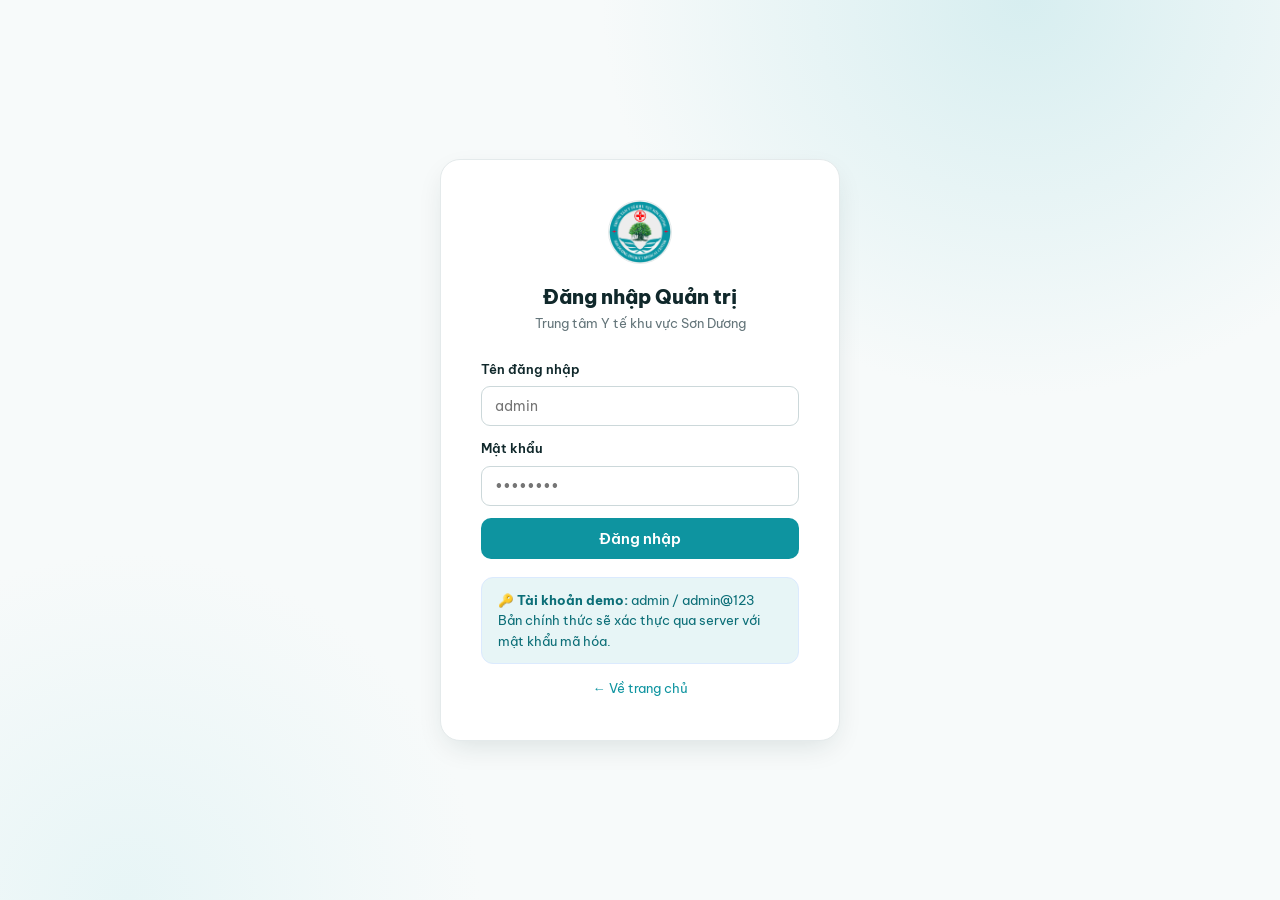
==== admin.html @ 2dfd2238 "Them chuyen muc "Dau thau" cho tin tuc + cong cu dua BS tieu bieu len web - Tin tuc: them chuyen muc" ====
<!DOCTYPE html>
<html lang="vi">
<head>
  <meta charset="UTF-8">
  <meta name="viewport" content="width=device-width, initial-scale=1.0">
  <title>Quản trị - Trung tâm Y tế khu vực Sơn Dương</title>
  <link rel="icon" href="img/logo.jpg">
  <link rel="stylesheet" href="assets/css/style.css">
  <link rel="stylesheet" href="assets/css/admin.css">
</head>
<body class="admin">

  <!-- ====== MÀN HÌNH ĐĂNG NHẬP ====== -->
  <div class="login-wrap" id="login-screen">
    <div class="login-card">
      <img src="img/logo.jpg" alt="Logo" class="logo-img" style="width:64px;height:64px;margin:0 auto 16px">

      <h2>Đăng nhập Quản trị</h2>
      <p class="sub">Trung tâm Y tế khu vực Sơn Dương</p>
      <form id="login-form">
        <div style="display:grid;gap:12px">
          <div>
            <label class="fld">Tên đăng nhập</label>
            <input id="login-user" required autocomplete="username" placeholder="admin">
          </div>
          <div>
            <label class="fld">Mật khẩu</label>
            <input type="password" id="login-pass" required autocomplete="current-password" placeholder="••••••••">
          </div>
          <button class="btn btn-blue" type="submit" style="width:100%">Đăng nhập</button>
        </div>
      </form>
      <div class="demo-hint">
        🔑 <strong>Tài khoản demo:</strong> admin / admin@123<br>
        Bản chính thức sẽ xác thực qua server với mật khẩu mã hóa.
      </div>
      <p style="text-align:center;margin-top:14px;font-size:13px"><a href="index.html">← Về trang chủ</a></p>
    </div>
  </div>

  <!-- ====== GIAO DIỆN QUẢN TRỊ ====== -->
  <div class="admin-shell" id="admin-shell">
    <aside class="sidebar">
      <div class="sidebar-brand">
        <img src="img/logo.jpg" alt="Logo" class="logo-img" style="width:40px;height:40px">
        <div>TTYT KHU VỰC<br>SƠN DƯƠNG</div>
      </div>
      <nav class="sidebar-nav" id="admin-nav">
        <button data-panel="dashboard" class="active">📊 Tổng quan</button>
        <button data-panel="appointments">📅 Lịch hẹn khám</button>
        <button data-panel="doctors">👨‍⚕️ Bác sĩ</button>
        <button data-panel="featured">⭐ BS tiêu biểu</button>
        <button data-panel="departments">🏥 Khoa phòng</button>
        <button data-panel="services">💰 Dịch vụ & giá</button>
        <button data-panel="news">📰 Tin tức</button>
        <button data-panel="hero">🖼️ Ảnh Hero</button>
        <button data-panel="files">📁 Kho tệp</button>
        <button data-panel="settings">⚙️ Cài đặt & HIS</button>
        <button data-panel="backup">💾 Sao lưu dữ liệu</button>
      </nav>
      <div class="sidebar-foot">
        <a href="index.html" target="_blank">🌐 Xem website</a><br><br>
        <a href="#" id="btn-logout">🚪 Đăng xuất</a>
      </div>
    </aside>

    <main class="admin-main">
      <div class="admin-topbar">
        <h2 id="panel-title">Tổng quan</h2>
        <div class="admin-user">👤 <span id="admin-name"></span> · <span id="today-str"></span></div>
      </div>

      <!-- Tổng quan -->
      <div class="panel active" id="panel-dashboard">
        <div class="dash-grid" id="dash-stats"></div>
        <div class="card">
          <div class="card-head"><h3>Lịch hẹn chờ xác nhận</h3></div>
          <div class="table-wrap" style="box-shadow:none" id="dash-pending"></div>
        </div>
      </div>

      <!-- Lịch hẹn -->
      <div class="panel" id="panel-appointments">
        <div class="card">
          <div class="card-head">
            <h3>Danh sách lịch hẹn khám</h3>
            <div class="filter-bar" style="margin:0">
              <select id="appt-status-filter">
                <option value="">Tất cả trạng thái</option>
                <option value="pending">Chờ xác nhận</option>
                <option value="confirmed">Đã xác nhận</option>
                <option value="done">Đã khám</option>
                <option value="cancelled">Đã hủy</option>
              </select>
              <input id="appt-search" placeholder="🔍 Tìm theo tên, SĐT, mã...">
            </div>
          </div>
          <div class="table-wrap" style="box-shadow:none" id="appt-table"></div>
        </div>
      </div>

      <!-- Bác sĩ -->
      <div class="panel" id="panel-doctors">
        <div class="card">
          <div class="card-head">
            <h3>Quản lý bác sĩ</h3>
            <button class="btn btn-primary btn-sm" onclick="openDoctorModal()">➕ Thêm bác sĩ</button>
          </div>
          <div class="table-wrap" style="box-shadow:none" id="doctor-table"></div>
        </div>
      </div>

      <!-- Bác sĩ tiêu biểu (trang chủ) -->
      <div class="panel" id="panel-featured">
        <div class="card">
          <div class="card-head">
            <h3>Bác sĩ tiêu biểu (hiện ở trang chủ)</h3>
          </div>
          <p style="font-size:13px;color:var(--muted);margin-bottom:8px">
            Chọn các bác sĩ hiển thị ở mục "Đội ngũ bác sĩ tiêu biểu" trên trang chủ.
            Mỗi slide hiện <strong>4 bác sĩ</strong>; khách bấm nút ‹ › để xem nhóm tiếp theo.
            Kéo ⬆️⬇️ để đổi thứ tự.
          </p>
          <div class="warn-note" style="margin-bottom:14px">
            ⚠️ Thay đổi ở đây chỉ lưu trong <strong>trình duyệt này</strong>. Để đưa lên web (mọi người thấy),
            bấm <strong>"📋 Sao chép để đưa lên web"</strong> rồi gửi cho người quản lý mã nguồn / dán vào <code>data.js</code>.
          </div>
          <div style="display:flex;gap:8px;flex-wrap:wrap;align-items:center;margin-bottom:14px">
            <select id="feat-add-select" style="max-width:320px"></select>
            <button class="btn btn-primary btn-sm" onclick="featAddSelected()">➕ Thêm vào danh sách</button>
            <button class="btn btn-ghost btn-sm" onclick="featCopyForPublish()">📋 Sao chép để đưa lên web</button>
            <span id="feat-count" style="font-size:13px;color:var(--muted)"></span>
          </div>
          <div class="table-wrap" style="box-shadow:none" id="featured-table"></div>
        </div>
      </div>

      <!-- Khoa phòng -->
      <div class="panel" id="panel-departments">
        <div class="card">
          <div class="card-head">
            <h3>Quản lý khoa phòng</h3>
            <button class="btn btn-primary btn-sm" onclick="openDeptModal()">➕ Thêm khoa</button>
          </div>
          <div class="table-wrap" style="box-shadow:none" id="dept-table"></div>
        </div>
      </div>

      <!-- Dịch vụ -->
      <div class="panel" id="panel-services">
        <div class="card">
          <div class="card-head">
            <h3>Quản lý dịch vụ & bảng giá</h3>
            <button class="btn btn-primary btn-sm" onclick="openServiceModal()">➕ Thêm dịch vụ</button>
          </div>
          <div class="table-wrap" style="box-shadow:none" id="svc-table"></div>
        </div>
      </div>

      <!-- Tin tức -->
      <div class="panel" id="panel-news">
        <div class="card">
          <div class="card-head">
            <h3>Quản lý tin tức</h3>
            <button class="btn btn-primary btn-sm" onclick="openNewsModal()">➕ Viết bài mới</button>
          </div>
          <div class="table-wrap" style="box-shadow:none" id="news-table"></div>
        </div>
      </div>

      <!-- Ảnh Hero (trình chiếu đầu trang chủ) -->
      <div class="panel" id="panel-hero">
        <div class="card">
          <div class="card-head">
            <h3>Ảnh trình chiếu đầu trang chủ (Hero)</h3>
            <button class="btn btn-primary btn-sm" onclick="openHeroModal()">➕ Thêm ảnh</button>
          </div>
          <p style="font-size:13px;color:var(--muted);margin-bottom:14px">
            Các ảnh dưới đây tự động chuyển sau mỗi 8 giây trên trang chủ; khách có thể bấm nút ‹ › hoặc chấm để xem thủ công.
            Khi tải ảnh lên, có thể <strong>cắt (crop)</strong> và <strong>căn vị trí</strong> cho vừa khung. Kéo ⬆️⬇️ để đổi thứ tự trình chiếu.
          </p>
          <div class="table-wrap" style="box-shadow:none" id="hero-table"></div>
        </div>
      </div>

      <!-- Kho tệp -->
      <div class="panel" id="panel-files">
        <div class="card">
          <div class="card-head">
            <h3>Kho tệp — thư mục nhận file</h3>
            <button class="btn btn-primary btn-sm" onclick="libUpload()">📤 Tải tệp lên</button>
          </div>
          <p style="font-size:13px;color:var(--muted);margin-bottom:14px">
            Nơi tiếp nhận ảnh và tệp dùng cho website (ảnh nhân viên, ảnh bài viết, tệp đính kèm...).
            Bản demo lưu tệp trong trình duyệt; bản chính thức tệp sẽ được tải lên thư mục <code>/uploads</code> trên máy chủ.
            Ảnh tự động nén về tối đa 900px. Tệp khác giới hạn 3MB.
          </p>
          <div class="table-wrap" style="box-shadow:none" id="files-table"></div>
        </div>
      </div>

      <!-- Cài đặt -->
      <div class="panel" id="panel-settings">
        <div class="card">
          <div class="card-head"><h3>Thông tin website</h3></div>
          <form id="settings-form">
            <div class="form-grid">
              <div class="full"><label class="fld">Tên đơn vị</label><input name="siteName"></div>
              <div class="full"><label class="fld">Khẩu hiệu</label><input name="slogan"></div>
              <div class="full"><label class="fld">Địa chỉ</label><input name="address"></div>
              <div><label class="fld">Điện thoại</label><input name="phone"></div>
              <div><label class="fld">Hotline đặt khám</label><input name="hotline"></div>
              <div><label class="fld">Số cấp cứu</label><input name="emergency"></div>
              <div><label class="fld">Email</label><input name="email"></div>
              <div class="full"><label class="fld">Giờ làm việc</label><input name="workingHours"></div>
              <div class="full"><label class="fld">Dòng thông báo chạy trên trang chủ</label><input name="announcement"></div>
            </div>
            <div class="form-actions"><button class="btn btn-blue" type="submit">💾 Lưu thông tin</button></div>
          </form>
        </div>

        <div class="card">
          <div class="card-head"><h3>Kết nối phần mềm HIS</h3></div>
          <form id="his-form">
            <div class="form-grid">
              <div>
                <label class="fld">Chế độ hoạt động</label>
                <select name="mode">
                  <option value="mock">Mô phỏng (demo)</option>
                  <option value="real">Kết nối HIS thật</option>
                </select>
              </div>
              <div><label class="fld">Mã cơ sở KCB</label><input name="facilityCode"></div>
              <div class="full"><label class="fld">Địa chỉ API (endpoint)</label><input name="endpoint" placeholder="https://his.benhvien.vn/api/v1"></div>
              <div class="full">
                <label class="fld">API Key</label><input name="apiKey" type="password" placeholder="Khóa xác thực do đơn vị HIS cấp">
                <div class="form-note">Thông số do nhà cung cấp HIS (VNPT-HIS, Viettel HIS, FPT.eHospital...) cấp khi ký hợp đồng tích hợp.</div>
              </div>
            </div>
            <div class="form-actions">
              <button class="btn btn-blue" type="submit">💾 Lưu cấu hình</button>
              <button class="btn btn-ghost" type="button" id="btn-test-his">🔌 Kiểm tra kết nối</button>
              <span id="his-test-result" style="font-size:13.5px"></span>
            </div>
          </form>
        </div>
      </div>

      <!-- Sao lưu -->
      <div class="panel" id="panel-backup">
        <div class="card">
          <div class="card-head"><h3>Sao lưu / Phục hồi dữ liệu</h3></div>
          <p style="font-size:14px;color:var(--muted);margin-bottom:16px">
            Bản demo lưu toàn bộ dữ liệu trong trình duyệt (localStorage). Có thể xuất ra file JSON để sao lưu,
            nhập lại từ file, hoặc khôi phục dữ liệu mẫu ban đầu.
          </p>
          <div class="form-actions" style="margin:0">
            <button class="btn btn-blue" id="btn-export">⬇️ Xuất dữ liệu (JSON)</button>
            <button class="btn btn-ghost" onclick="document.getElementById('import-file').click()">⬆️ Nhập từ file</button>
            <input type="file" id="import-file" accept=".json" style="display:none">
            <button class="btn btn-danger" id="btn-reset">♻️ Khôi phục dữ liệu mẫu</button>
          </div>
        </div>
      </div>
    </main>
  </div>

  <!-- ====== MODAL DÙNG CHUNG ====== -->
  <div class="modal-overlay" id="modal-overlay">
    <div class="modal">
      <div class="modal-head">
        <h3 id="modal-title">Chỉnh sửa</h3>
        <button class="modal-close" onclick="closeModal()">×</button>
      </div>
      <form id="modal-form">
        <div class="modal-body" id="modal-body"></div>
        <div class="modal-foot">
          <button type="button" class="btn btn-ghost" onclick="closeModal()">Hủy</button>
          <button type="submit" class="btn btn-primary">💾 Lưu</button>
        </div>
      </form>
    </div>
  </div>

  <!-- ====== TRÌNH CHỈNH SỬA ẢNH (crop/zoom kiểu mạng xã hội) ====== -->
  <div class="crop-overlay" id="crop-overlay">
    <div class="crop-modal">
      <div class="crop-head">
        <h3 id="crop-title">Chỉnh sửa ảnh</h3>
        <button class="modal-close" onclick="cropCancel()">×</button>
      </div>
      <div class="crop-viewport" id="crop-viewport">
        <img id="crop-img" src="" alt="">
        <div class="crop-mask" id="crop-mask"></div>
      </div>
      <div class="crop-controls">
        <span style="font-size:18px">➖</span>
        <input type="range" id="crop-zoom" min="100" max="300" value="100">
        <span style="font-size:18px">➕</span>
      </div>
      <p class="crop-hint">Kéo ảnh để căn vị trí · thanh trượt hoặc lăn chuột để phóng to/thu nhỏ</p>
      <div class="crop-foot">
        <button type="button" class="btn btn-ghost btn-sm" onclick="cropCancel()">Hủy</button>
        <button type="button" class="btn btn-primary btn-sm" onclick="cropApply()">✔ Áp dụng</button>
      </div>
    </div>
  </div>

  <!-- Input file ẩn dùng chung cho mọi thao tác import -->
  <input type="file" id="file-pick-input" style="display:none">

  <!-- pdf.js: dùng để chuyển tệp PDF thành ảnh từng trang (chỉ trang quản trị) -->
  <script src="assets/js/vendor/pdf.min.js"></script>
  <script>
    if (window.pdfjsLib) pdfjsLib.GlobalWorkerOptions.workerSrc = "assets/js/vendor/pdf.worker.min.js";
  </script>
  <script src="assets/js/data.js"></script>
  <script src="assets/js/his-adapter.js"></script>
  <script src="assets/js/admin.js"></script>
</body>
</html>
---- assets/css/style.css ----
/* ============================================================
   TTYT KHU VỰC SƠN DƯƠNG - GIAO DIỆN CHUNG
   Bản tối giản: một màu nhấn teal lấy từ logo, ảnh thật làm hero.
   ============================================================ */
@import url('https://fonts.googleapis.com/css2?family=Be+Vietnam+Pro:wght@400;500;600;700;800&display=swap');

:root {
  /* Giữ tên biến cũ, giá trị lấy theo tông teal của logo */
  --blue: #0e94a0;
  --blue-dark: #0b6e77;
  --blue-light: #e7f5f6;
  --ink: #10282b;
  --green: #0e94a0;
  --green-light: #e7f5f6;
  --red: #dc2626;
  --amber: #d97706;
  --text: #26393c;
  --muted: #64757a;
  --border: #e4eaeb;
  --bg: #f7fafa;
  --radius: 12px;
  --shadow: 0 1px 2px rgba(16, 40, 43, .05);
  --shadow-lg: 0 10px 30px -8px rgba(16, 40, 43, .14);
}

* { margin: 0; padding: 0; box-sizing: border-box; }

body {
  font-family: "Be Vietnam Pro", "Segoe UI", Roboto, Arial, sans-serif;
  color: var(--text);
  background: #fff;
  line-height: 1.65;
  -webkit-font-smoothing: antialiased;
}

a { color: var(--blue); text-decoration: none; }
a:hover { text-decoration: underline; }
img { max-width: 100%; }

.container { max-width: 1140px; margin: 0 auto; padding: 0 20px; }

/* ---------- Logo ---------- */
.logo-img {
  width: 52px; height: 52px; border-radius: 50%;
  object-fit: cover; flex-shrink: 0; display: block;
  border: 1px solid var(--border);
}

/* ---------- Thanh trên cùng ---------- */
.topbar {
  background: var(--blue-dark);
  color: rgba(255, 255, 255, .85);
  font-size: 12.5px;
  padding: 6px 0;
}
.topbar .container { display: flex; justify-content: space-between; flex-wrap: wrap; gap: 6px; }
.topbar a { color: #fff; font-weight: 500; }

/* ---------- Header ---------- */
header.site-header {
  background: #fff;
  border-bottom: 1px solid var(--border);
  position: sticky;
  top: 0;
  z-index: 50;
}
.header-main { display: flex; align-items: center; gap: 14px; padding: 12px 0 8px; }
.brand h1 { font-size: 17px; font-weight: 700; color: var(--ink); line-height: 1.3; }
.brand p { font-size: 12px; color: var(--muted); }
.header-cta { margin-left: auto; display: flex; gap: 10px; align-items: center; }
.header-book { white-space: nowrap; box-shadow: 0 6px 16px -8px rgba(15, 118, 110, .8); }
.header-book.active { box-shadow: 0 0 0 3px var(--blue-light); }

/* ---------- Menu ---------- */
nav.main-nav { background: transparent; }
nav.main-nav .container { padding-bottom: 6px; }
nav.main-nav ul { list-style: none; display: flex; flex-wrap: wrap; gap: 2px; align-items: center; }
nav.main-nav a {
  display: block; padding: 7px 13px; border-radius: 8px;
  color: var(--text); font-weight: 500; font-size: 14px;
}
nav.main-nav a:hover { background: var(--bg); text-decoration: none; }
nav.main-nav a.active { color: var(--blue-dark); background: var(--blue-light); font-weight: 600; }
nav.main-nav a.nav-book { background: var(--blue); color: #fff; font-weight: 600; padding: 8px 18px; }
nav.main-nav a.nav-book:hover { background: var(--blue-dark); }
.nav-toggle { display: none; }

/* ---------- Dòng thông báo ---------- */
.announce {
  background: var(--blue-light);
  border-bottom: 1px solid #d3ecee;
  padding: 8px 20px; font-size: 13px; color: var(--blue-dark);
  text-align: center;
  overflow: hidden; text-overflow: ellipsis; white-space: nowrap;
}

/* ---------- Hero: trình chiếu ảnh (auto slide 8s) ---------- */
.hero { position: relative; color: #fff; overflow: hidden; }
/* Băng chuyền ngang: các slide nằm thành 1 hàng, trượt bằng transform */
.hero-slides {
  display: flex;
  transition: transform .7s cubic-bezier(.65, 0, .35, 1);
  will-change: transform;
}
.hero-slide {
  flex: 0 0 100%;
  position: relative;
  background-color: var(--blue-dark);
  background-size: cover;
  background-repeat: no-repeat;
  background-position: center 30%;
}
/* Nội dung nhẹ nhàng trồi lên khi slide trượt tới */
.hero-slide .hero-content {
  opacity: 0; transform: translateY(16px);
  transition: opacity .6s ease, transform .6s ease;
}
.hero-slide.active .hero-content {
  opacity: 1; transform: none; transition-delay: .25s;
}
.hero-slide::before {
  content: "";
  position: absolute; inset: 0;
  background: linear-gradient(90deg,
    rgba(8, 55, 60, .92) 0%,
    rgba(8, 55, 60, .78) 45%,
    rgba(8, 55, 60, .35) 100%);
}
.hero .container { position: relative; padding-top: 84px; padding-bottom: 92px; }
.hero-content { max-width: 620px; }
.hero h2 {
  font-size: 38px; line-height: 1.2; margin-bottom: 16px;
  font-weight: 800; letter-spacing: -.02em;
}
.hero p { font-size: 16px; color: rgba(255, 255, 255, .88); margin-bottom: 28px; max-width: 54ch; }
.hero-actions { display: flex; gap: 12px; flex-wrap: wrap; }

/* Nút chuyển ảnh thủ công + chấm chỉ số */
.hero-nav {
  position: absolute; top: 50%; transform: translateY(-50%);
  z-index: 3; width: 46px; height: 46px; border-radius: 50%;
  border: none; cursor: pointer;
  background: rgba(255, 255, 255, .18); color: #fff;
  font-size: 26px; line-height: 1;
  display: flex; align-items: center; justify-content: center;
  backdrop-filter: blur(2px); transition: background .15s;
}
.hero-nav:hover { background: rgba(255, 255, 255, .34); }
.hero-nav.prev { left: 18px; }
.hero-nav.next { right: 18px; }
.hero-dots {
  position: absolute; z-index: 3; left: 0; right: 0; bottom: 18px;
  display: flex; gap: 9px; justify-content: center;
}
.hero-dot {
  width: 11px; height: 11px; border-radius: 50%;
  border: none; cursor: pointer; padding: 0;
  background: rgba(255, 255, 255, .45); transition: background .2s, width .2s;
}
.hero-dot:hover { background: rgba(255, 255, 255, .7); }
.hero-dot.active { background: #fff; width: 26px; border-radius: 6px; }

/* ---------- Nút ---------- */
.btn {
  display: inline-block; padding: 11px 22px; border-radius: 10px;
  font-weight: 600; font-size: 14.5px; border: none; cursor: pointer;
  font-family: inherit; transition: background .15s, border-color .15s;
}
.btn:hover { text-decoration: none; }
.btn-primary { background: var(--blue); color: #fff; }
.btn-primary:hover { background: var(--blue-dark); }
.btn-outline { background: rgba(255,255,255,.1); color: #fff; border: 1px solid rgba(255,255,255,.55); }
.btn-outline:hover { background: rgba(255,255,255,.2); }
.btn-blue { background: var(--blue); color: #fff; }
.btn-blue:hover { background: var(--blue-dark); }
.btn-ghost { background: var(--blue-light); color: var(--blue-dark); }
.btn-danger { background: #fef2f2; color: var(--red); border: 1px solid #fecaca; }
.btn-sm { padding: 7px 14px; font-size: 13px; border-radius: 8px; }

/* ---------- Dải thống kê ---------- */
.quick-stats { background: #fff; border-bottom: 1px solid var(--border); }
.stats-grid { display: grid; grid-template-columns: repeat(4, 1fr); }
.stat-card { padding: 26px 16px; text-align: center; }
.stat-card + .stat-card { border-left: 1px solid var(--border); }
.stat-card .num { font-size: 28px; font-weight: 800; color: var(--blue-dark); letter-spacing: -.02em; }
.stat-card .lbl { font-size: 13px; color: var(--muted); margin-top: 2px; }

/* ---------- Section chung ---------- */
section.block { padding: 64px 0; }
/* Dải nền teal nhạt: tách section khỏi nền trắng, làm card trắng nổi bật */
section.block.alt {
  background: linear-gradient(180deg, #e9f4f5 0%, #f2f9f9 100%);
  border-top: 1px solid #d9eaec;
  border-bottom: 1px solid #d9eaec;
}
/* Dải nền xám nhạt: dùng cho section kế tiếp để phân biệt với dải teal */
section.block.soft {
  background: #f6f8f8;
  border-bottom: 1px solid var(--border);
}
.block.alt .doctor-card, .block.soft .news-card {
  border-color: #dce8ea;
  box-shadow: 0 3px 14px -4px rgba(16, 40, 43, .1);
}
.block.alt .doctor-card:hover, .block.soft .news-card:hover {
  border-color: var(--blue);
  box-shadow: var(--shadow-lg);
}
.section-head { text-align: center; margin-bottom: 36px; }
.section-head h3 { font-size: 27px; font-weight: 800; color: var(--ink); letter-spacing: -.02em; }
.section-head p { color: var(--muted); font-size: 14.5px; margin-top: 6px; }
.section-head .rule { width: 44px; height: 3px; border-radius: 99px; margin: 14px auto 0; background: var(--blue); }

/* ---------- Lối tắt nhanh (trang chủ) ---------- */
.action-grid { display: grid; grid-template-columns: repeat(3, 1fr); gap: 16px; }
.action-card {
  display: block; background: #fff; border: 1px solid var(--border);
  border-radius: var(--radius); padding: 26px;
  color: var(--text); transition: border-color .15s, box-shadow .15s;
}
.action-card:hover { text-decoration: none; border-color: var(--blue); box-shadow: var(--shadow-lg); }
.action-card .icon {
  display: inline-flex; align-items: center; justify-content: center;
  width: 46px; height: 46px; font-size: 22px;
  background: var(--blue-light); border-radius: 10px; margin-bottom: 14px;
}
.action-card h4 { font-size: 16px; font-weight: 700; color: var(--ink); margin-bottom: 4px; }
.action-card p { font-size: 13.5px; color: var(--muted); }
.action-card .go { display: inline-block; margin-top: 12px; font-size: 13.5px; font-weight: 600; color: var(--blue); }

/* ---------- Card khoa phòng (trang Khoa phòng) ---------- */
.dept-grid { display: grid; grid-template-columns: repeat(auto-fill, minmax(260px, 1fr)); gap: 16px; }
.dept-card {
  background: #fff; border: 1px solid var(--border); border-radius: var(--radius);
  padding: 24px; transition: border-color .15s, box-shadow .15s;
}
.dept-card:hover { border-color: var(--blue); box-shadow: var(--shadow-lg); }
.dept-card .icon {
  display: inline-flex; align-items: center; justify-content: center;
  width: 48px; height: 48px; font-size: 24px;
  background: var(--blue-light); border-radius: 10px;
}
.dept-card h4 { margin: 14px 0 6px; color: var(--ink); font-size: 15.5px; font-weight: 700; }
.dept-card p { font-size: 13.5px; color: var(--muted); }

/* ---------- Card bác sĩ ---------- */
.doctor-grid { display: grid; grid-template-columns: repeat(auto-fill, minmax(250px, 1fr)); gap: 16px; }

/* ---------- Bác sĩ tiêu biểu: trình chiếu 4 người/slide ---------- */
.fd-carousel { position: relative; padding: 0 46px; }
.fd-viewport { overflow: hidden; }
.fd-track { display: flex; transition: transform .5s cubic-bezier(.65, 0, .35, 1); will-change: transform; }
.fd-slide { flex: 0 0 100%; min-width: 0; }
/* Mỗi slide hiển thị đúng 4 bác sĩ trên 1 hàng (thu gọn dần theo màn hình) */
.fd-slide .doctor-grid { grid-template-columns: repeat(4, 1fr); }
.fd-nav {
  position: absolute; top: 50%; transform: translateY(-50%); z-index: 3;
  width: 40px; height: 40px; border-radius: 50%; cursor: pointer;
  border: 1px solid var(--border); background: #fff; color: var(--blue-dark);
  font-size: 24px; line-height: 1; display: flex; align-items: center; justify-content: center;
  box-shadow: var(--shadow); transition: background .15s, color .15s;
}
.fd-nav:hover { background: var(--blue); color: #fff; border-color: var(--blue); }
.fd-nav.prev { left: 0; }
.fd-nav.next { right: 0; }
.fd-dots { display: flex; gap: 8px; justify-content: center; margin-top: 18px; }
.fd-dot {
  width: 10px; height: 10px; border-radius: 50%; border: none; cursor: pointer; padding: 0;
  background: #cfe0e2; transition: background .2s, width .2s;
}
.fd-dot:hover { background: var(--blue); }
.fd-dot.active { background: var(--blue); width: 24px; border-radius: 5px; }

.doctor-card {
  background: #fff; border: 1px solid var(--border); border-radius: var(--radius);
  padding: 26px 22px; text-align: center;
  transition: border-color .15s, box-shadow .15s;
}
.doctor-card:hover { border-color: var(--blue); box-shadow: var(--shadow-lg); }
.avatar {
  width: 72px; height: 72px; border-radius: 50%;
  color: #fff; font-size: 25px; font-weight: 700;
  display: flex; align-items: center; justify-content: center;
  margin: 0 auto 12px;
}
img.avatar-img { object-fit: cover; border: 2px solid #fff; box-shadow: 0 0 0 1px var(--border); }
.doctor-card h4 { color: var(--ink); font-size: 15.5px; font-weight: 700; }
.doctor-card .title {
  display: inline-block; color: var(--blue-dark); font-weight: 600; font-size: 12px;
  background: var(--blue-light); border-radius: 999px; padding: 2px 12px; margin-bottom: 8px;
}
.doctor-card .meta { font-size: 13px; color: var(--muted); margin: 8px 0; }
.doctor-card .intro { font-size: 13px; }
.chip {
  display: inline-block; background: var(--bg); border: 1px solid var(--border);
  color: var(--muted); font-size: 12px; font-weight: 500;
  border-radius: 999px; padding: 4px 14px; margin-top: 12px;
}

/* ---------- Thẻ bác sĩ tương tác (trang chủ):
   hover 2s hoặc click -> ảnh phủ toàn thẻ + dải thông tin trượt lên ---------- */
.doctor-card.flip { position: relative; overflow: hidden; cursor: pointer; }
.dc-overlay {
  position: absolute; inset: 0; z-index: 2;
  opacity: 0; transform: scale(1.06);
  transition: opacity .5s ease, transform .5s ease;
  pointer-events: none;
}
.doctor-card.flip.revealed .dc-overlay { opacity: 1; transform: scale(1); }
.dc-photo {
  position: absolute; inset: 0;
  background-size: cover; background-position: center top;
  display: flex; align-items: center; justify-content: center;
  font-size: 64px; font-weight: 800; color: rgba(255, 255, 255, .85);
}
.dc-info {
  position: absolute; left: 0; right: 0; bottom: 0; height: 30%;
  background: rgba(8, 55, 60, .92); color: #fff;
  display: flex; flex-direction: column; align-items: center; justify-content: center;
  gap: 2px; padding: 8px 14px; text-align: center;
  transform: translateY(100%);
  transition: transform .45s ease .15s;
}
.doctor-card.flip.revealed .dc-info { transform: translateY(0); }
.dc-info strong { font-size: 14px; line-height: 1.35; }
.dc-info span { font-size: 12px; opacity: .8; }

/* ---------- Tin tức ---------- */
/* Bộ lọc tin tức: tìm kiếm + chuyên mục */
.news-filter { margin-bottom: 22px; }
.news-filter #news-search {
  width: 100%; padding: 11px 14px; font-size: 14.5px; font-family: inherit;
  border: 1px solid var(--border); border-radius: 10px; background: #fff;
  margin-bottom: 12px;
}
.news-filter #news-search:focus { outline: none; border-color: var(--blue); }
.news-cats { display: flex; gap: 8px; flex-wrap: wrap; }
.news-cat {
  padding: 7px 15px; border-radius: 999px; cursor: pointer;
  border: 1px solid var(--border); background: #fff;
  font-family: inherit; font-size: 13.5px; color: var(--text);
  transition: background .15s, color .15s, border-color .15s;
}
.news-cat:hover { border-color: var(--blue); }
.news-cat.active { background: var(--blue); border-color: var(--blue); color: #fff; font-weight: 600; }

.news-grid { display: grid; grid-template-columns: repeat(auto-fill, minmax(300px, 1fr)); gap: 16px; }
.news-card {
  background: #fff; border: 1px solid var(--border); border-radius: var(--radius);
  overflow: hidden; display: flex; flex-direction: column;
  transition: border-color .15s, box-shadow .15s;
}
.news-card:hover { border-color: var(--blue); box-shadow: var(--shadow-lg); }
.news-thumb {
  height: 110px; display: flex; align-items: center; justify-content: center;
  font-size: 38px; background: var(--blue-light);
  border-bottom: 1px solid var(--border);
}
.news-body { padding: 18px 20px; flex: 1; }
.news-body .cat {
  font-size: 11px; font-weight: 700; color: var(--blue-dark);
  text-transform: uppercase; letter-spacing: .06em;
}
.news-body h4 { font-size: 15px; margin: 6px 0; font-weight: 700; line-height: 1.45; }
.news-body h4 a { color: var(--ink); }
.news-body .date { font-size: 12.5px; color: var(--muted); }
.news-body p { font-size: 13.5px; color: var(--muted); margin-top: 8px; }

/* ---------- Bảng ---------- */
.table-wrap {
  overflow-x: auto; background: #fff;
  border: 1px solid var(--border); border-radius: var(--radius);
}
table.data { width: 100%; border-collapse: collapse; min-width: 640px; }
table.data th {
  background: var(--bg); color: var(--muted); text-align: left;
  padding: 11px 16px; font-size: 12px; font-weight: 600;
  text-transform: uppercase; letter-spacing: .05em;
  border-bottom: 1px solid var(--border);
}
table.data td { padding: 12px 16px; border-bottom: 1px solid #eef3f3; font-size: 14px; }
table.data tr:last-child td { border-bottom: none; }
table.data tr:hover td { background: var(--bg); }
.price { font-weight: 700; color: var(--ink); white-space: nowrap; font-variant-numeric: tabular-nums; }
.group-row td {
  background: var(--blue-light) !important; font-weight: 700;
  color: var(--blue-dark); font-size: 13px !important;
}

/* ---------- Badge ---------- */
.badge { display: inline-block; padding: 3px 11px; border-radius: 999px; font-size: 12px; font-weight: 600; }
.badge-ok     { background: #e5f6ee; color: #067647; }
.badge-warn   { background: #fdf3e1; color: #b45309; }
.badge-danger { background: #fdecec; color: #b91c1c; }
.badge-info   { background: var(--blue-light); color: var(--blue-dark); }

/* ---------- Form ---------- */
.form-card {
  background: #fff; border: 1px solid var(--border); border-radius: var(--radius);
  padding: 32px; max-width: 780px; margin: 0 auto;
}
.form-grid { display: grid; grid-template-columns: 1fr 1fr; gap: 16px 20px; }
.form-grid .full { grid-column: 1 / -1; }
label.fld { display: block; font-size: 13px; font-weight: 600; color: var(--ink); margin-bottom: 6px; }
label.fld .req { color: var(--red); }
input, select, textarea {
  width: 100%; padding: 10px 13px; border: 1px solid #ccd8da;
  border-radius: 9px; font-size: 14px; font-family: inherit;
  background: #fff; color: var(--text); transition: border-color .15s, box-shadow .15s;
}
input:focus, select:focus, textarea:focus {
  outline: none; border-color: var(--blue);
  box-shadow: 0 0 0 3px rgba(14, 148, 160, .13);
}
.form-note { font-size: 12.5px; color: var(--muted); margin-top: 5px; }
.form-actions { margin-top: 24px; display: flex; gap: 12px; align-items: center; flex-wrap: wrap; }

/* ---------- Kết quả đặt lịch ---------- */
.result-box {
  border: 1px solid #b9e4e8; background: var(--blue-light);
  border-radius: var(--radius); padding: 32px; text-align: center;
}
.result-box .code {
  font-size: 32px; font-weight: 800; color: var(--blue-dark);
  letter-spacing: .04em; font-variant-numeric: tabular-nums;
}
.result-box .queue { font-size: 15px; margin-top: 6px; }

/* ---------- Trang con ---------- */
.page-head { background: var(--bg); border-bottom: 1px solid var(--border); padding: 36px 0; }
.page-head h2 { font-size: 27px; font-weight: 800; color: var(--ink); letter-spacing: -.02em; }
.breadcrumb { font-size: 13px; color: var(--muted); margin-top: 4px; }
.breadcrumb a { color: var(--muted); }
.breadcrumb a:hover { color: var(--blue); }

/* ---------- Bộ lọc ---------- */
.filter-bar { display: flex; gap: 10px; flex-wrap: wrap; margin-bottom: 24px; align-items: center; }
.filter-bar input, .filter-bar select { width: auto; min-width: 220px; }

/* ---------- Bài viết chi tiết ---------- */
.article {
  background: #fff; border: 1px solid var(--border); border-radius: var(--radius);
  padding: 40px; max-width: 820px; margin: 0 auto;
}
.article h2 { color: var(--ink); font-weight: 800; letter-spacing: -.02em; margin-bottom: 8px; }
.article .meta { color: var(--muted); font-size: 13.5px; margin-bottom: 22px; }
.article .content p { margin-bottom: 14px; font-size: 15px; }
.article .content h3 {
  color: var(--blue-dark); font-size: 18px; font-weight: 700;
  margin: 22px 0 10px;
}
.art-img {
  display: block; width: 100%; border-radius: 12px;
  border: 1px solid var(--border); margin: 6px 0 18px;
}
/* Tài liệu PDF hiển thị dạng ảnh từng trang */
.art-pdf { margin: 10px 0 20px; }
.art-pdf-name { font-size: 13.5px; font-weight: 600; color: var(--blue-dark); margin-bottom: 10px; }
.art-pdf-page {
  display: block; width: 100%; max-width: 820px; margin: 0 auto 14px;
  border: 1px solid var(--border); border-radius: 8px;
  box-shadow: 0 2px 10px -4px rgba(15, 23, 42, .25);
}
.attach-list { margin: 20px 0 24px; padding: 16px 18px; background: var(--bg); border: 1px solid var(--border); border-radius: 12px; }
.attach-list h4 { font-size: 14px; color: var(--ink); margin-bottom: 10px; }
.attach-item {
  display: inline-block; margin: 0 8px 8px 0; padding: 7px 14px;
  background: #fff; border: 1px solid var(--border); border-radius: 8px;
  font-size: 13.5px; font-weight: 500; color: var(--blue-dark);
}
.attach-item:hover { border-color: var(--blue); text-decoration: none; }

/* ---------- Liên hệ ---------- */
.contact-grid { display: grid; grid-template-columns: 1fr 1fr; gap: 20px; }
.contact-card { background: #fff; border: 1px solid var(--border); border-radius: var(--radius); padding: 28px; }
.contact-card h4 { color: var(--ink); font-weight: 700; margin-bottom: 16px; }
.contact-item { display: flex; gap: 12px; margin-bottom: 14px; font-size: 14px; }
.contact-item .ci {
  font-size: 17px; flex-shrink: 0;
  width: 38px; height: 38px; border-radius: 10px;
  background: var(--blue-light);
  display: flex; align-items: center; justify-content: center;
}
.map-placeholder {
  height: 260px; background: var(--bg); border: 1px dashed #c3d2d4;
  border-radius: var(--radius); display: flex; align-items: center;
  justify-content: center; color: var(--muted); font-size: 14px; text-align: center;
}

/* ---------- Footer ---------- */
footer.site-footer { background: #0a3a3f; color: #a8c5c8; margin-top: 64px; }
.footer-grid { display: grid; grid-template-columns: 1.4fr 1fr 1fr; gap: 32px; padding: 48px 0; }
.footer-grid h5 { color: #fff; font-size: 14px; font-weight: 700; margin-bottom: 14px; }
.footer-grid p, .footer-grid li { font-size: 13.5px; margin-bottom: 9px; }
.footer-grid ul { list-style: none; }
.footer-grid a { color: #a8c5c8; }
.footer-grid a:hover { color: #fff; }
.footer-logo { display: flex; align-items: center; gap: 12px; margin-bottom: 14px; }
.footer-logo .logo-img { width: 44px; height: 44px; border-color: rgba(255,255,255,.25); }
.footer-logo strong { color: #fff; font-size: 14px; line-height: 1.4; }
.footer-bottom {
  border-top: 1px solid rgba(255,255,255,.1);
  padding: 16px 0; font-size: 12.5px; text-align: center; color: #7fa3a7;
}

/* ---------- Toast ---------- */
#toast {
  position: fixed; bottom: 24px; right: 24px; z-index: 999;
  background: var(--ink); color: #fff; padding: 13px 22px;
  border-radius: 10px; font-size: 14px; box-shadow: var(--shadow-lg);
  opacity: 0; transform: translateY(10px); transition: all .25s; pointer-events: none;
}
#toast.show { opacity: 1; transform: none; }
#toast.err { background: var(--red); }

.empty-note { text-align: center; color: var(--muted); padding: 36px; font-size: 14px; }
.spinner {
  display: inline-block; width: 15px; height: 15px;
  border: 2px solid rgba(255,255,255,.4); border-top-color: #fff;
  border-radius: 50%; animation: spin .7s linear infinite; vertical-align: -3px;
}
@keyframes spin { to { transform: rotate(360deg); } }

/* ---------- Responsive ---------- */
@media (max-width: 860px) {
  .hero .container { padding-top: 52px; padding-bottom: 60px; }
  .hero h2 { font-size: 28px; }
  .hero-nav { width: 38px; height: 38px; font-size: 22px; }
  .hero-nav.prev { left: 8px; }
  .hero-nav.next { right: 8px; }
  .fd-carousel { padding: 0 34px; }
  .fd-slide .doctor-grid { grid-template-columns: repeat(2, 1fr); }
  .fd-nav { width: 34px; height: 34px; font-size: 20px; }
  .contact-grid { grid-template-columns: 1fr; }
  .action-grid { grid-template-columns: 1fr; }
  .stats-grid { grid-template-columns: repeat(2, 1fr); }
  .stat-card:nth-child(odd) { border-left: none; }
  .stat-card:nth-child(n+3) { border-top: 1px solid var(--border); }
  .footer-grid { grid-template-columns: 1fr; }
  .form-grid { grid-template-columns: 1fr; }
  .brand h1 { font-size: 14.5px; }
  .header-book { padding: 8px 14px; font-size: 13px; }
  section.block { padding: 44px 0; }

  .nav-toggle {
    display: block; background: var(--bg); border: 1px solid var(--border);
    border-radius: 8px; color: var(--ink); font-family: inherit;
    font-size: 14px; font-weight: 600; padding: 8px 14px; margin: 4px 0 8px; cursor: pointer;
  }
  nav.main-nav ul { display: none; flex-direction: column; align-items: stretch; padding-bottom: 10px; }
  nav.main-nav ul.open { display: flex; }
}
---- assets/css/admin.css ----
/* ============================================================
   TRANG QUẢN TRỊ - GIAO DIỆN (bản hiện đại)
   ============================================================ */
body.admin { background: var(--bg); }

/* ---------- Màn hình đăng nhập ---------- */
.login-wrap {
  min-height: 100vh; display: flex; align-items: center; justify-content: center;
  background:
    radial-gradient(ellipse 60% 80% at 80% 0%, #d7eef0 0%, transparent 55%),
    radial-gradient(ellipse 50% 70% at 10% 100%, #e7f5f6 0%, transparent 55%),
    var(--bg);
  padding: 20px;
}
.login-card {
  background: #fff; border: 1px solid var(--border); border-radius: 20px;
  padding: 40px; width: 100%; max-width: 400px; box-shadow: var(--shadow-lg);
}
.login-card .logo-badge { margin: 0 auto 16px; }
.login-card h2 { text-align: center; color: var(--ink); font-size: 20px; font-weight: 800; letter-spacing: -.01em; }
.login-card .sub { text-align: center; color: var(--muted); font-size: 13px; margin-bottom: 24px; }
.login-card .demo-hint {
  background: var(--blue-light); border: 1px solid #dbeafe; border-radius: 12px;
  padding: 12px 16px; font-size: 12.5px; color: var(--blue-dark); margin-top: 18px;
}

/* ---------- Bố cục admin ---------- */
.admin-shell { display: none; min-height: 100vh; }
.admin-shell.active { display: flex; }

aside.sidebar {
  width: 250px; background: #fff; border-right: 1px solid var(--border);
  color: var(--text); flex-shrink: 0;
  display: flex; flex-direction: column;
  position: sticky; top: 0; height: 100vh;
}
.sidebar-brand {
  padding: 20px 18px; display: flex; gap: 12px; align-items: center;
  border-bottom: 1px solid var(--border);
}
.sidebar-brand .logo-badge { width: 40px; height: 40px; font-size: 20px; border-radius: 12px; }
.sidebar-brand div { font-size: 12.5px; font-weight: 800; color: var(--ink); line-height: 1.35; letter-spacing: .01em; }
.sidebar-nav { flex: 1; padding: 12px 10px; overflow-y: auto; }
.sidebar-nav button {
  display: flex; gap: 10px; align-items: center; width: 100%;
  background: none; border: none; color: var(--muted); text-align: left;
  padding: 10px 14px; margin-bottom: 2px; font-size: 14px; font-weight: 500;
  cursor: pointer; font-family: inherit; border-radius: 10px;
  transition: background .15s, color .15s;
}
.sidebar-nav button:hover { background: var(--bg); color: var(--ink); }
.sidebar-nav button.active { background: var(--blue-light); color: var(--blue); font-weight: 600; }
.sidebar-foot {
  padding: 16px 18px; border-top: 1px solid var(--border);
  font-size: 13px; line-height: 2;
}
.sidebar-foot a { color: var(--muted); font-weight: 500; }
.sidebar-foot a:hover { color: var(--blue); }

main.admin-main { flex: 1; padding: 28px 32px; overflow-x: hidden; }
.admin-topbar {
  display: flex; justify-content: space-between; align-items: center;
  margin-bottom: 24px; flex-wrap: wrap; gap: 10px;
}
.admin-topbar h2 { font-size: 22px; font-weight: 800; color: var(--ink); letter-spacing: -.02em; }
.admin-user { font-size: 13px; color: var(--muted); }

.panel { display: none; }
.panel.active { display: block; }

/* ---------- Thẻ thống kê dashboard ---------- */
.dash-grid { display: grid; grid-template-columns: repeat(auto-fit, minmax(200px, 1fr)); gap: 16px; margin-bottom: 24px; }
.dash-card {
  background: #fff; border: 1px solid var(--border); border-radius: var(--radius);
  padding: 22px; box-shadow: var(--shadow); position: relative; overflow: hidden;
}
.dash-card::before {
  content: ""; position: absolute; top: 18px; left: 0;
  width: 3px; height: 34px; border-radius: 0 4px 4px 0; background: var(--blue);
}
.dash-card.green::before { background: var(--green); }
.dash-card.amber::before { background: var(--amber); }
.dash-card.violet::before { background: #7c3aed; }
.dash-card .num { font-size: 30px; font-weight: 800; color: var(--ink); letter-spacing: -.02em; }
.dash-card .lbl { font-size: 13px; color: var(--muted); }

/* ---------- Khối nội dung ---------- */
.card {
  background: #fff; border: 1px solid var(--border); border-radius: var(--radius);
  box-shadow: var(--shadow); padding: 24px; margin-bottom: 20px;
}
.card-head {
  display: flex; justify-content: space-between; align-items: center;
  margin-bottom: 16px; flex-wrap: wrap; gap: 10px;
}
.card-head h3 { font-size: 15.5px; font-weight: 700; color: var(--ink); }

.card .table-wrap { border: 1px solid var(--border); box-shadow: none !important; border-radius: 12px; }

.row-actions { display: flex; gap: 6px; white-space: nowrap; }
.icon-btn {
  border: 1px solid var(--border); background: #fff; border-radius: 8px;
  padding: 5px 10px; cursor: pointer; font-size: 12.5px; font-family: inherit;
  color: var(--text); transition: background .15s, border-color .15s;
}
.icon-btn:hover { background: var(--blue-light); border-color: #bfdbfe; }
.icon-btn.danger:hover { background: #fef2f2; border-color: #fecaca; }

/* ---------- Modal ---------- */
.modal-overlay {
  display: none; position: fixed; inset: 0;
  background: rgba(15, 23, 42, .45); backdrop-filter: blur(4px);
  z-index: 100; align-items: flex-start; justify-content: center;
  padding: 48px 16px; overflow-y: auto;
}
.modal-overlay.open { display: flex; }
.modal {
  background: #fff; border-radius: 20px; width: 100%; max-width: 640px;
  box-shadow: 0 24px 64px -12px rgba(15, 23, 42, .35);
}
.modal-head {
  display: flex; justify-content: space-between; align-items: center;
  padding: 18px 24px; border-bottom: 1px solid var(--border);
}
.modal-head h3 { font-size: 16px; font-weight: 700; color: var(--ink); }
.modal-close {
  background: var(--bg); border: none; border-radius: 8px;
  width: 32px; height: 32px; font-size: 18px; cursor: pointer; color: var(--muted);
}
.modal-close:hover { background: var(--border); color: var(--ink); }
.modal-body { padding: 24px; }
.modal-foot {
  padding: 16px 24px; border-top: 1px solid var(--border);
  display: flex; justify-content: flex-end; gap: 10px;
}

/* ---------- Bảng admin ---------- */
table.data td { vertical-align: top; }
.cell-sub { font-size: 12px; color: var(--muted); }

/* ---------- Bộ chọn ảnh (bác sĩ / bài viết) ---------- */
.photo-picker { display: flex; gap: 14px; align-items: center; flex-wrap: wrap; }
.pp-preview {
  width: 84px; height: 84px; border-radius: 12px; flex-shrink: 0;
  border: 1px dashed #c3d2d4; background: var(--bg);
  display: flex; align-items: center; justify-content: center;
  font-size: 26px; color: var(--muted); overflow: hidden;
}
.pp-preview img { width: 100%; height: 100%; object-fit: cover; }
.pp-preview.pp-round { border-radius: 50%; }
.pp-actions { display: flex; gap: 8px; flex-wrap: wrap; align-items: center; }

/* ---------- Trình chỉnh sửa ảnh (crop/zoom) ---------- */
.crop-overlay {
  display: none; position: fixed; inset: 0;
  background: rgba(15, 23, 42, .6); backdrop-filter: blur(4px);
  z-index: 200; align-items: flex-start; justify-content: center;
  padding: 32px 16px; overflow-y: auto;   /* cuộn được khi màn hình thấp -> luôn bấm được nút Áp dụng */
}
.crop-overlay.open { display: flex; }
.crop-modal { margin: auto; }   /* căn giữa khi vừa màn, cuộn khi cao hơn */
.crop-modal {
  background: #fff; border-radius: 16px; width: 100%; max-width: 420px;
  box-shadow: 0 24px 64px -12px rgba(15, 23, 42, .4); overflow: hidden;
}
.crop-head {
  display: flex; justify-content: space-between; align-items: center;
  padding: 14px 18px; border-bottom: 1px solid var(--border);
}
.crop-head h3 { font-size: 15px; font-weight: 700; color: var(--ink); }
.crop-viewport {
  position: relative; margin: 18px auto 6px; overflow: hidden;
  border-radius: 10px; background: #10282b;
  cursor: grab; touch-action: none;
}
.crop-viewport:active { cursor: grabbing; }
#crop-img {
  position: absolute; max-width: none;
  user-select: none; pointer-events: none;
}
.crop-mask {
  position: absolute; inset: 0; border-radius: 50%;
  box-shadow: 0 0 0 999px rgba(0, 0, 0, .55);
  pointer-events: none;
}
.crop-controls { display: flex; align-items: center; gap: 10px; padding: 8px 26px 0; }
.crop-controls input[type="range"] {
  flex: 1; padding: 0; border: none; box-shadow: none;
  accent-color: var(--blue); cursor: pointer;
}
.crop-hint { font-size: 12px; color: var(--muted); text-align: center; margin: 8px 14px; }
.crop-foot {
  display: flex; justify-content: flex-end; gap: 10px;
  padding: 12px 18px; border-top: 1px solid var(--border);
}

.warn-note {
  font-size: 12.5px; line-height: 1.5; color: #7c5300;
  background: #fffbeb; border: 1px solid #fde68a; border-radius: 8px;
  padding: 9px 12px;
}
.warn-note code { background: #fff; padding: 1px 5px; border-radius: 4px; }

/* ---------- Trình soạn bài viết theo phần ---------- */
.ns-item {
  border: 1px solid var(--border); border-radius: 12px;
  padding: 14px; margin-bottom: 12px; background: var(--bg);
}
.ns-item input, .ns-item textarea { background: #fff; margin-bottom: 8px; }
.ns-head { display: flex; justify-content: space-between; align-items: center; margin-bottom: 10px; }
.ns-head strong { font-size: 13px; color: var(--blue-dark); }
.ns-img-row { display: flex; gap: 8px; align-items: center; flex-wrap: wrap; }
.ns-thumb {
  width: 76px; height: 52px; object-fit: cover;
  border-radius: 8px; border: 1px solid var(--border);
}
.ns-pdf-box {
  margin-top: 10px; padding: 10px 12px;
  border: 1px dashed #c3d2d4; border-radius: 10px; background: #fff;
}
.ns-pdf-name { font-size: 12.5px; font-weight: 600; color: var(--blue-dark); }
.ns-pdf-thumbs { display: flex; gap: 8px; flex-wrap: wrap; margin: 8px 0; }
.ns-pdf-thumbs img {
  width: 60px; height: 82px; object-fit: cover;
  border: 1px solid var(--border); border-radius: 6px;
}

/* ---------- Chip tệp đính kèm ---------- */
.attach-chips { display: flex; gap: 8px; flex-wrap: wrap; }
.attach-chip {
  display: inline-flex; align-items: center; gap: 6px;
  background: var(--blue-light); border: 1px solid #cfe8ea;
  border-radius: 999px; padding: 4px 6px 4px 12px;
  font-size: 12.5px; font-weight: 500; color: var(--blue-dark);
}
.attach-chip button {
  border: none; background: rgba(255,255,255,.7); border-radius: 50%;
  width: 18px; height: 18px; line-height: 1; cursor: pointer;
  font-size: 13px; color: var(--muted);
}
.attach-chip button:hover { background: #fecaca; color: var(--red); }

@media (max-width: 900px) {
  .admin-shell.active { flex-direction: column; }
  aside.sidebar { width: 100%; position: static; height: auto; }
  .sidebar-nav { display: flex; flex-wrap: wrap; gap: 4px; }
  .sidebar-nav button { width: auto; padding: 8px 12px; }
  main.admin-main { padding: 18px; }
}
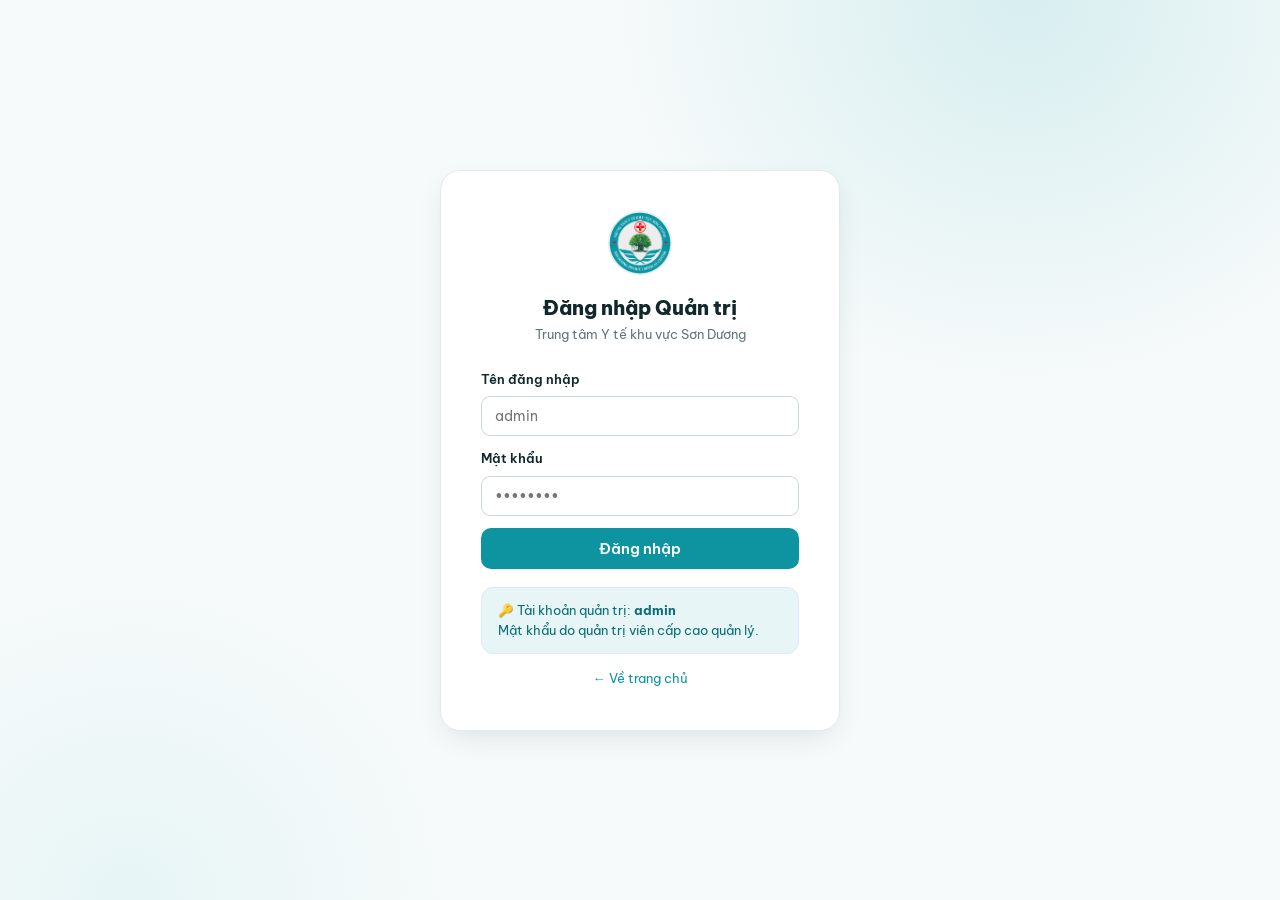
==== commit 066f9678: "Chuyen sang trang thai chinh thuc + cap nhat noi dung - Bo chu "demo/(Demo)/du lieu gia": toast lien" ====
--- a/admin.html
+++ b/admin.html
@@ -31,8 +31,8 @@
         </div>
       </form>
       <div class="demo-hint">
-        🔑 <strong>Tài khoản demo:</strong> admin / admin@123<br>
-        Bản chính thức sẽ xác thực qua server với mật khẩu mã hóa.
+        🔑 Tài khoản quản trị: <strong>admin</strong><br>
+        Mật khẩu do quản trị viên cấp cao quản lý.
       </div>
       <p style="text-align:center;margin-top:14px;font-size:13px"><a href="index.html">← Về trang chủ</a></p>
     </div>
@@ -55,6 +55,7 @@
         <button data-panel="news">📰 Tin tức</button>
         <button data-panel="hero">🖼️ Ảnh Hero</button>
         <button data-panel="files">📁 Kho tệp</button>
+        <button data-panel="users">👤 Tài khoản</button>
         <button data-panel="settings">⚙️ Cài đặt & HIS</button>
         <button data-panel="backup">💾 Sao lưu dữ liệu</button>
       </nav>
@@ -192,10 +193,30 @@
           </div>
           <p style="font-size:13px;color:var(--muted);margin-bottom:14px">
             Nơi tiếp nhận ảnh và tệp dùng cho website (ảnh nhân viên, ảnh bài viết, tệp đính kèm...).
-            Bản demo lưu tệp trong trình duyệt; bản chính thức tệp sẽ được tải lên thư mục <code>/uploads</code> trên máy chủ.
-            Ảnh tự động nén về tối đa 900px. Tệp khác giới hạn 3MB.
+            Ảnh tự động nén về tối đa 900px. Tệp khác cho phép tối đa 100MB.
+            <em>Lưu ý: hiện tệp lưu trong bộ nhớ trình duyệt nên dung lượng tổng bị giới hạn (~vài MB); tệp lớn cần máy chủ backend.</em>
           </p>
           <div class="table-wrap" style="box-shadow:none" id="files-table"></div>
+        </div>
+      </div>
+
+      <!-- Tài khoản (chỉ tài khoản cấp cao) -->
+      <div class="panel" id="panel-users">
+        <div class="card">
+          <div class="card-head">
+            <h3>Quản lý tài khoản</h3>
+            <button class="btn btn-primary btn-sm" onclick="openUserModal()">➕ Tạo tài khoản con</button>
+          </div>
+          <div class="warn-note" style="margin-bottom:14px">
+            ⚠️ Tài khoản &amp; phân quyền ở đây <strong>lưu trong trình duyệt</strong>, chưa phải bảo mật thật —
+            tài khoản con tạo ra chỉ dùng được trên máy này và mật khẩu nằm trong mã nguồn. Muốn phân quyền
+            an toàn, đồng bộ mọi máy thì cần <strong>backend</strong>.
+          </div>
+          <p style="font-size:13px;color:var(--muted);margin-bottom:14px">
+            <strong>Cấp cao (Admin):</strong> toàn quyền, tạo/sửa/xóa tài khoản con.
+            <strong>Tài khoản con:</strong> chỉ quản lý những mục được cấp quyền; không thấy Cài đặt, Sao lưu, Tài khoản.
+          </p>
+          <div class="table-wrap" style="box-shadow:none" id="users-table"></div>
         </div>
       </div>
 
@@ -209,8 +230,9 @@
               <div class="full"><label class="fld">Khẩu hiệu</label><input name="slogan"></div>
               <div class="full"><label class="fld">Địa chỉ</label><input name="address"></div>
               <div><label class="fld">Điện thoại</label><input name="phone"></div>
-              <div><label class="fld">Hotline đặt khám</label><input name="hotline"></div>
               <div><label class="fld">Số cấp cứu</label><input name="emergency"></div>
+              <div><label class="fld">Đường dây nóng TTYT Sơn Dương</label><input name="hotline"></div>
+              <div><label class="fld">Đường dây nóng Sở Y tế</label><input name="hotlineDept"></div>
               <div><label class="fld">Email</label><input name="email"></div>
               <div class="full"><label class="fld">Giờ làm việc</label><input name="workingHours"></div>
               <div class="full"><label class="fld">Dòng thông báo chạy trên trang chủ</label><input name="announcement"></div>
@@ -220,13 +242,25 @@
         </div>
 
         <div class="card">
+          <div class="card-head">
+            <h3>Nội dung trang Giới thiệu</h3>
+            <button class="btn btn-ghost btn-sm" type="button" onclick="abAdd()">➕ Thêm phần</button>
+          </div>
+          <p style="font-size:13px;color:var(--muted);margin-bottom:12px">
+            Mỗi phần gồm tiêu đề (không bắt buộc) và nội dung. Xuống dòng 1 lần để ngắt dòng, cách 1 dòng trống để sang đoạn mới.
+          </p>
+          <div id="about-editor"></div>
+          <div class="form-actions"><button class="btn btn-blue" type="button" onclick="abSave()">💾 Lưu nội dung giới thiệu</button></div>
+        </div>
+
+        <div class="card">
           <div class="card-head"><h3>Kết nối phần mềm HIS</h3></div>
           <form id="his-form">
             <div class="form-grid">
               <div>
                 <label class="fld">Chế độ hoạt động</label>
                 <select name="mode">
-                  <option value="mock">Mô phỏng (demo)</option>
+                  <option value="mock">Chưa kết nối (mô phỏng)</option>
                   <option value="real">Kết nối HIS thật</option>
                 </select>
               </div>
@@ -251,7 +285,7 @@
         <div class="card">
           <div class="card-head"><h3>Sao lưu / Phục hồi dữ liệu</h3></div>
           <p style="font-size:14px;color:var(--muted);margin-bottom:16px">
-            Bản demo lưu toàn bộ dữ liệu trong trình duyệt (localStorage). Có thể xuất ra file JSON để sao lưu,
+            Dữ liệu quản trị hiện lưu trong trình duyệt (localStorage). Có thể xuất ra file JSON để sao lưu,
             nhập lại từ file, hoặc khôi phục dữ liệu mẫu ban đầu.
           </p>
           <div class="form-actions" style="margin:0">
--- a/assets/css/style.css
+++ b/assets/css/style.css
@@ -85,6 +85,49 @@
 nav.main-nav a.nav-book:hover { background: var(--blue-dark); }
 .nav-toggle { display: none; }
 
+/* ---------- Nút burger + menu điện thoại (kiểu overlay) ---------- */
+.burger {
+  display: none; align-items: center; justify-content: center;
+  width: 44px; height: 42px; flex-shrink: 0;
+  border: 1px solid var(--border); border-radius: 10px;
+  background: #fff; color: var(--blue-dark); font-size: 20px; cursor: pointer;
+}
+.burger:hover { background: var(--blue-light); }
+
+.mobile-menu {
+  position: fixed; inset: 0; z-index: 300;
+  background: #fff; display: none; flex-direction: column;
+}
+.mobile-menu.open { display: flex; }
+.mm-head {
+  display: flex; align-items: center; gap: 10px;
+  padding: 10px 14px; border-bottom: 1px solid var(--border);
+}
+.mm-head .logo-img { width: 38px; height: 38px; }
+.mm-head strong { flex: 1; font-size: 13.5px; color: var(--ink); line-height: 1.3; }
+.mm-close {
+  width: 46px; height: 42px; flex-shrink: 0; border: none; cursor: pointer;
+  background: var(--blue); color: #fff; font-size: 18px; border-radius: 8px;
+}
+.mm-list { list-style: none; flex: 1 1 auto; overflow-y: auto; }
+.mm-list li + li { border-top: 1px solid var(--border); }
+.mm-list a {
+  display: flex; align-items: center; justify-content: space-between;
+  padding: 17px 20px; font-size: 15.5px; font-weight: 500; color: var(--ink);
+}
+.mm-list a:hover { background: var(--bg); text-decoration: none; }
+.mm-list a.active { color: var(--blue); }
+.mm-chev { color: var(--muted); font-size: 20px; line-height: 1; }
+.mm-actions { display: flex; border-top: 1px solid var(--border); background: #fff; }
+.mm-actions a {
+  flex: 1; display: flex; flex-direction: column; align-items: center; gap: 5px;
+  padding: 14px 6px; font-size: 12px; font-weight: 600; color: var(--blue-dark);
+  border-right: 1px solid var(--border); text-align: center;
+}
+.mm-actions a:last-child { border-right: none; }
+.mm-actions a:hover { background: var(--blue-light); text-decoration: none; }
+.mm-ic { font-size: 22px; }
+
 /* ---------- Dòng thông báo ---------- */
 .announce {
   background: var(--blue-light);
@@ -250,9 +293,10 @@
 .fd-carousel { position: relative; padding: 0 46px; }
 .fd-viewport { overflow: hidden; }
 .fd-track { display: flex; transition: transform .5s cubic-bezier(.65, 0, .35, 1); will-change: transform; }
-.fd-slide { flex: 0 0 100%; min-width: 0; }
-/* Mỗi slide hiển thị đúng 4 bác sĩ trên 1 hàng (thu gọn dần theo màn hình) */
-.fd-slide .doctor-grid { grid-template-columns: repeat(4, 1fr); }
+/* Mỗi bác sĩ là 1 ô; số ô hiển thị/khung tùy kích thước màn hình
+   (desktop 4 · tablet 2 · điện thoại 1) -> thẻ không bị bóp méo */
+.fd-item { flex: 0 0 25%; box-sizing: border-box; padding: 0 8px; min-width: 0; display: flex; }
+.fd-item > .doctor-card { flex: 1; }   /* các thẻ cùng 1 hàng cao bằng nhau */
 .fd-nav {
   position: absolute; top: 50%; transform: translateY(-50%); z-index: 3;
   width: 40px; height: 40px; border-radius: 50%; cursor: pointer;
@@ -481,15 +525,22 @@
   background: var(--blue-light);
   display: flex; align-items: center; justify-content: center;
 }
-.map-placeholder {
-  height: 260px; background: var(--bg); border: 1px dashed #c3d2d4;
-  border-radius: var(--radius); display: flex; align-items: center;
-  justify-content: center; color: var(--muted); font-size: 14px; text-align: center;
-}
+.map-embed {
+  background: #fff; border: 1px solid var(--border);
+  border-radius: var(--radius); overflow: hidden;
+}
+.map-embed iframe { display: block; width: 100%; height: 340px; border: 0; }
+.map-link {
+  display: block; padding: 12px 18px; font-size: 14px; font-weight: 600;
+  color: var(--blue-dark); background: var(--blue-light);
+  border-top: 1px solid var(--border);
+}
+.map-link:hover { background: #d3ecee; text-decoration: none; }
 
 /* ---------- Footer ---------- */
 footer.site-footer { background: #0a3a3f; color: #a8c5c8; margin-top: 64px; }
-.footer-grid { display: grid; grid-template-columns: 1.4fr 1fr 1fr; gap: 32px; padding: 48px 0; }
+/* Chỉ đệm dọc — chừa lề ngang cho .container để nội dung không dính sát mép */
+.footer-grid { display: grid; grid-template-columns: 1.4fr 1fr 1fr; gap: 32px; padding-top: 44px; padding-bottom: 40px; }
 .footer-grid h5 { color: #fff; font-size: 14px; font-weight: 700; margin-bottom: 14px; }
 .footer-grid p, .footer-grid li { font-size: 13.5px; margin-bottom: 9px; }
 .footer-grid ul { list-style: none; }
@@ -500,7 +551,8 @@
 .footer-logo strong { color: #fff; font-size: 14px; line-height: 1.4; }
 .footer-bottom {
   border-top: 1px solid rgba(255,255,255,.1);
-  padding: 16px 0; font-size: 12.5px; text-align: center; color: #7fa3a7;
+  padding-top: 18px; padding-bottom: 18px;
+  font-size: 12.5px; text-align: center; color: #7fa3a7;
 }
 
 /* ---------- Toast ---------- */
@@ -529,24 +581,42 @@
   .hero-nav.prev { left: 8px; }
   .hero-nav.next { right: 8px; }
   .fd-carousel { padding: 0 34px; }
-  .fd-slide .doctor-grid { grid-template-columns: repeat(2, 1fr); }
+  .fd-item { flex-basis: 50%; }              /* tablet: 2 bác sĩ/khung */
   .fd-nav { width: 34px; height: 34px; font-size: 20px; }
   .contact-grid { grid-template-columns: 1fr; }
   .action-grid { grid-template-columns: 1fr; }
   .stats-grid { grid-template-columns: repeat(2, 1fr); }
   .stat-card:nth-child(odd) { border-left: none; }
   .stat-card:nth-child(n+3) { border-top: 1px solid var(--border); }
-  .footer-grid { grid-template-columns: 1fr; }
+  .footer-grid { grid-template-columns: 1fr; gap: 24px; padding-top: 34px; padding-bottom: 28px; }
   .form-grid { grid-template-columns: 1fr; }
+  .header-main { gap: 10px; padding: 10px 0 8px; }
+  .logo-img { width: 42px; height: 42px; }
   .brand h1 { font-size: 14.5px; }
-  .header-book { padding: 8px 14px; font-size: 13px; }
+  .brand p { display: none; }                 /* ẩn khẩu hiệu cho gọn trên điện thoại */
+  .header-book { padding: 8px 12px; font-size: 13px; }
+  .header-book .hb-text { display: none; }     /* nút Đặt lịch chỉ còn icon 📅 cạnh burger */
   section.block { padding: 44px 0; }
 
-  .nav-toggle {
-    display: block; background: var(--bg); border: 1px solid var(--border);
-    border-radius: 8px; color: var(--ink); font-family: inherit;
-    font-size: 14px; font-weight: 600; padding: 8px 14px; margin: 4px 0 8px; cursor: pointer;
-  }
-  nav.main-nav ul { display: none; flex-direction: column; align-items: stretch; padding-bottom: 10px; }
-  nav.main-nav ul.open { display: flex; }
-}
+  /* Ẩn thanh menu ngang, dùng nút burger mở menu overlay */
+  nav.main-nav { display: none; }
+  .burger { display: flex; }
+}
+
+/* Trên màn hình lớn luôn ẩn menu overlay/burger dù trạng thái mở còn sót */
+@media (min-width: 861px) {
+  .mobile-menu { display: none !important; }
+  .burger { display: none !important; }
+}
+
+/* ---------- Điện thoại nhỏ ---------- */
+@media (max-width: 560px) {
+  .container { padding: 0 16px; }
+  .fd-item { flex-basis: 100%; }              /* điện thoại: 1 bác sĩ/khung, thẻ không méo */
+  .fd-carousel { padding: 0 30px; }
+  .header-book .hb-text { display: none; }     /* chỉ còn icon 📅 cho gọn */
+  .header-book { padding: 9px 13px; font-size: 15px; }
+  .map-embed iframe { height: 280px; }
+  .article { padding: 22px 18px; }
+  .page-head { padding: 26px 0; }
+}
--- a/assets/css/admin.css
+++ b/assets/css/admin.css
@@ -201,6 +201,12 @@
 }
 .warn-note code { background: #fff; padding: 1px 5px; border-radius: 4px; }
 
+/* ---------- Lưới tích quyền cho tài khoản con ---------- */
+.perm-grid { display: grid; grid-template-columns: repeat(2, 1fr); gap: 8px 16px; margin-top: 6px; }
+.perm-item { display: flex; align-items: center; gap: 8px; font-size: 13.5px; cursor: pointer; }
+.perm-item input { width: auto; margin: 0; }
+@media (max-width: 560px) { .perm-grid { grid-template-columns: 1fr; } }
+
 /* ---------- Trình soạn bài viết theo phần ---------- */
 .ns-item {
   border: 1px solid var(--border); border-radius: 12px;
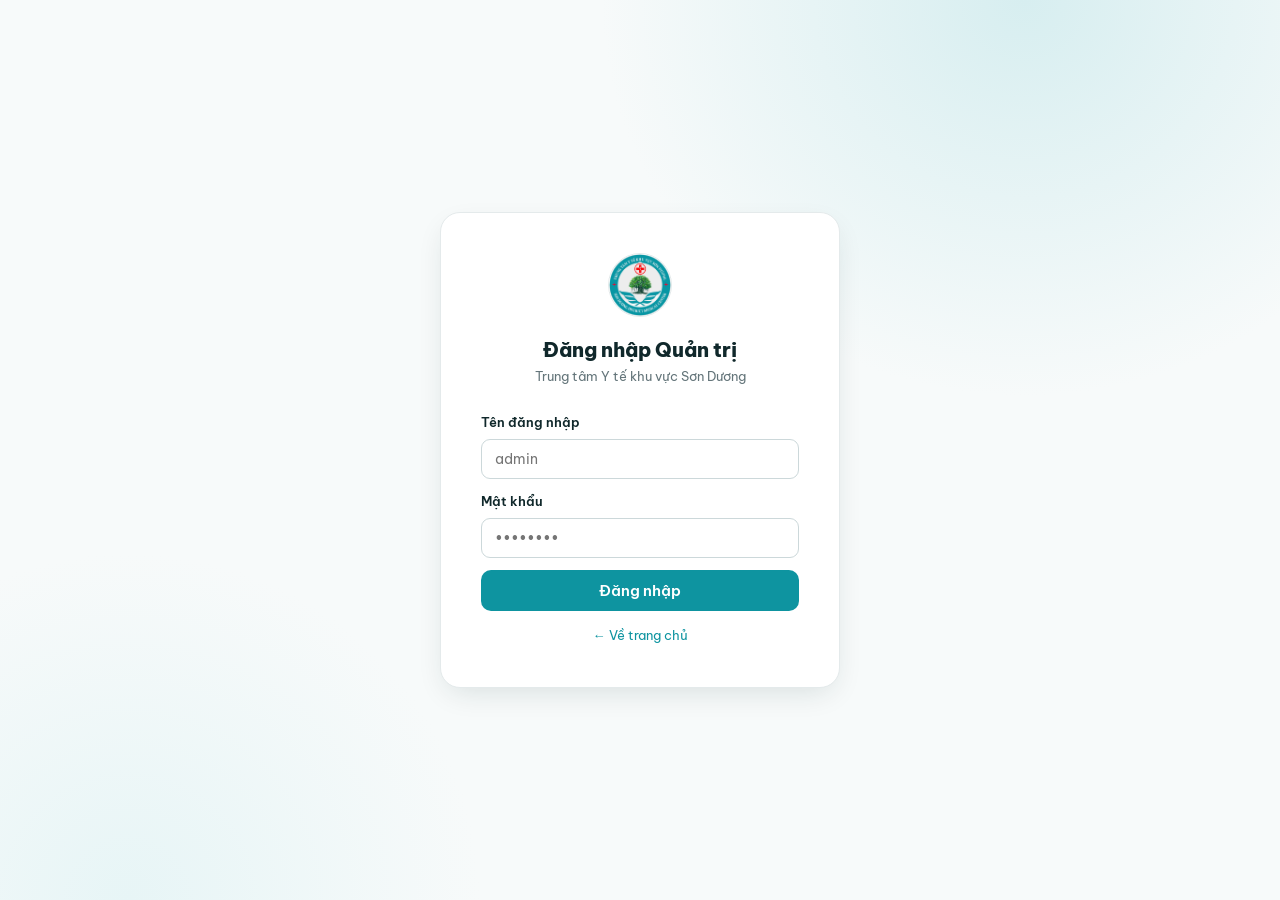
==== commit decadb83: "Sua loi sua tai khoan con + don ghi chu thua tren ban chinh thuc Loi that: - Store.loadAll()/reloadU" ====
--- a/admin.html
+++ b/admin.html
@@ -30,10 +30,6 @@
           <button class="btn btn-blue" type="submit" style="width:100%">Đăng nhập</button>
         </div>
       </form>
-      <div class="demo-hint">
-        🔑 Tài khoản quản trị: <strong>admin</strong><br>
-        Mật khẩu do quản trị viên cấp cao quản lý.
-      </div>
       <p style="text-align:center;margin-top:14px;font-size:13px"><a href="index.html">← Về trang chủ</a></p>
     </div>
   </div>
@@ -122,14 +118,9 @@
             Mỗi slide hiện <strong>4 bác sĩ</strong>; khách bấm nút ‹ › để xem nhóm tiếp theo.
             Kéo ⬆️⬇️ để đổi thứ tự.
           </p>
-          <div class="warn-note" style="margin-bottom:14px">
-            ⚠️ Thay đổi ở đây chỉ lưu trong <strong>trình duyệt này</strong>. Để đưa lên web (mọi người thấy),
-            bấm <strong>"📋 Sao chép để đưa lên web"</strong> rồi gửi cho người quản lý mã nguồn / dán vào <code>data.js</code>.
-          </div>
           <div style="display:flex;gap:8px;flex-wrap:wrap;align-items:center;margin-bottom:14px">
             <select id="feat-add-select" style="max-width:320px"></select>
             <button class="btn btn-primary btn-sm" onclick="featAddSelected()">➕ Thêm vào danh sách</button>
-            <button class="btn btn-ghost btn-sm" onclick="featCopyForPublish()">📋 Sao chép để đưa lên web</button>
             <span id="feat-count" style="font-size:13px;color:var(--muted)"></span>
           </div>
           <div class="table-wrap" style="box-shadow:none" id="featured-table"></div>
@@ -192,9 +183,8 @@
             <button class="btn btn-primary btn-sm" onclick="libUpload()">📤 Tải tệp lên</button>
           </div>
           <p style="font-size:13px;color:var(--muted);margin-bottom:14px">
-            Nơi tiếp nhận ảnh và tệp dùng cho website (ảnh nhân viên, ảnh bài viết, tệp đính kèm...).
+            Nơi tiếp nhận ảnh và tệp dùng cho website (ảnh nhân viên, ảnh bài viết, tệp đính kèm...), lưu trên máy chủ.
             Ảnh tự động nén về tối đa 900px. Tệp khác cho phép tối đa 100MB.
-            <em>Lưu ý: hiện tệp lưu trong bộ nhớ trình duyệt nên dung lượng tổng bị giới hạn (~vài MB); tệp lớn cần máy chủ backend.</em>
           </p>
           <div class="table-wrap" style="box-shadow:none" id="files-table"></div>
         </div>
@@ -206,11 +196,6 @@
           <div class="card-head">
             <h3>Quản lý tài khoản</h3>
             <button class="btn btn-primary btn-sm" onclick="openUserModal()">➕ Tạo tài khoản con</button>
-          </div>
-          <div class="warn-note" style="margin-bottom:14px">
-            ⚠️ Tài khoản &amp; phân quyền ở đây <strong>lưu trong trình duyệt</strong>, chưa phải bảo mật thật —
-            tài khoản con tạo ra chỉ dùng được trên máy này và mật khẩu nằm trong mã nguồn. Muốn phân quyền
-            an toàn, đồng bộ mọi máy thì cần <strong>backend</strong>.
           </div>
           <p style="font-size:13px;color:var(--muted);margin-bottom:14px">
             <strong>Cấp cao (Admin):</strong> toàn quyền, tạo/sửa/xóa tài khoản con.
@@ -229,15 +214,15 @@
               <div class="full"><label class="fld">Tên đơn vị</label><input name="siteName"></div>
               <div class="full"><label class="fld">Khẩu hiệu</label><input name="slogan"></div>
               <div class="full"><label class="fld">Địa chỉ</label><input name="address"></div>
-              <div><label class="fld">Điện thoại</label><input name="phone"></div>
-              <div><label class="fld">Số cấp cứu</label><input name="emergency"></div>
               <div><label class="fld">Đường dây nóng TTYT Sơn Dương</label><input name="hotline"></div>
               <div><label class="fld">Đường dây nóng Sở Y tế</label><input name="hotlineDept"></div>
-              <div><label class="fld">Email</label><input name="email"></div>
+              <div class="full"><label class="fld">Email</label><input name="email"></div>
               <div class="full"><label class="fld">Giờ làm việc</label><input name="workingHours"></div>
               <div class="full"><label class="fld">Dòng thông báo chạy trên trang chủ</label><input name="announcement"></div>
             </div>
-            <div class="form-actions"><button class="btn btn-blue" type="submit">💾 Lưu thông tin</button></div>
+            <div class="form-actions">
+              <button class="btn btn-blue" type="submit">💾 Lưu thông tin</button>
+            </div>
           </form>
         </div>
 
@@ -283,16 +268,12 @@
       <!-- Sao lưu -->
       <div class="panel" id="panel-backup">
         <div class="card">
-          <div class="card-head"><h3>Sao lưu / Phục hồi dữ liệu</h3></div>
+          <div class="card-head"><h3>Sao lưu dữ liệu</h3></div>
           <p style="font-size:14px;color:var(--muted);margin-bottom:16px">
-            Dữ liệu quản trị hiện lưu trong trình duyệt (localStorage). Có thể xuất ra file JSON để sao lưu,
-            nhập lại từ file, hoặc khôi phục dữ liệu mẫu ban đầu.
+            Xuất toàn bộ dữ liệu hiện có trên máy chủ ra file JSON để lưu trữ hoặc đối chiếu.
           </p>
           <div class="form-actions" style="margin:0">
             <button class="btn btn-blue" id="btn-export">⬇️ Xuất dữ liệu (JSON)</button>
-            <button class="btn btn-ghost" onclick="document.getElementById('import-file').click()">⬆️ Nhập từ file</button>
-            <input type="file" id="import-file" accept=".json" style="display:none">
-            <button class="btn btn-danger" id="btn-reset">♻️ Khôi phục dữ liệu mẫu</button>
           </div>
         </div>
       </div>
@@ -350,6 +331,7 @@
   </script>
   <script src="assets/js/data.js"></script>
   <script src="assets/js/his-adapter.js"></script>
+  <script src="assets/js/api.js"></script>
   <script src="assets/js/admin.js"></script>
 </body>
 </html>
--- a/assets/css/style.css
+++ b/assets/css/style.css
@@ -399,7 +399,9 @@
   height: 110px; display: flex; align-items: center; justify-content: center;
   font-size: 38px; background: var(--blue-light);
   border-bottom: 1px solid var(--border);
-}
+  overflow: hidden;
+}
+.news-thumb img { width: 100%; height: 100%; object-fit: cover; display: block; }
 .news-body { padding: 18px 20px; flex: 1; }
 .news-body .cat {
   font-size: 11px; font-weight: 700; color: var(--blue-dark);
@@ -489,14 +491,39 @@
 .article h2 { color: var(--ink); font-weight: 800; letter-spacing: -.02em; margin-bottom: 8px; }
 .article .meta { color: var(--muted); font-size: 13.5px; margin-bottom: 22px; }
 .article .content p { margin-bottom: 14px; font-size: 15px; }
+/* Liên kết trong bài viết: rõ ràng, dễ nhận biết để bấm */
+.article .content a {
+  color: var(--blue-dark); font-weight: 600;
+  text-decoration: underline; text-underline-offset: 3px;
+  word-break: break-word;
+}
+.article .content a:hover { color: var(--blue); background: var(--blue-light); }
 .article .content h3 {
   color: var(--blue-dark); font-size: 18px; font-weight: 700;
   margin: 22px 0 10px;
 }
+/* Ảnh minh họa: không kéo giãn: ảnh ngang tối đa hết cột, ảnh dọc (chụp màn hình
+   điện thoại) bị giới hạn chiều cao để không chiếm trọn màn hình. Luôn căn giữa. */
 .art-img {
-  display: block; width: 100%; border-radius: 12px;
-  border: 1px solid var(--border); margin: 6px 0 18px;
-}
+  display: block;
+  width: auto; height: auto;
+  max-width: 100%; max-height: 560px;
+  border-radius: 12px; border: 1px solid var(--border);
+  margin: 6px auto 18px;
+}
+
+/* Nhúng trang web (iframe) trong bài viết */
+.art-embed {
+  margin: 10px 0 20px; border: 1px solid var(--border);
+  border-radius: 12px; overflow: hidden; background: #fff;
+}
+.art-embed iframe { display: block; width: 100%; height: 460px; border: 0; }
+.art-embed-link {
+  display: block; padding: 10px 16px; font-size: 13.5px; font-weight: 600;
+  color: var(--blue-dark); background: var(--blue-light);
+  border-top: 1px solid var(--border);
+}
+.art-embed-link:hover { background: #d3ecee; text-decoration: none; }
 /* Tài liệu PDF hiển thị dạng ảnh từng trang */
 .art-pdf { margin: 10px 0 20px; }
 .art-pdf-name { font-size: 13.5px; font-weight: 600; color: var(--blue-dark); margin-bottom: 10px; }
@@ -617,6 +644,8 @@
   .header-book .hb-text { display: none; }     /* chỉ còn icon 📅 cho gọn */
   .header-book { padding: 9px 13px; font-size: 15px; }
   .map-embed iframe { height: 280px; }
+  .art-img { max-height: 420px; }        /* ảnh dọc không chiếm trọn màn hình điện thoại */
+  .art-embed iframe { height: 320px; }
   .article { padding: 22px 18px; }
   .page-head { padding: 26px 0; }
 }
--- a/assets/css/admin.css
+++ b/assets/css/admin.css
@@ -220,6 +220,19 @@
   width: 76px; height: 52px; object-fit: cover;
   border-radius: 8px; border: 1px solid var(--border);
 }
+.ns-hint {
+  font-size: 12px; color: var(--muted); line-height: 1.5; margin: -2px 0 10px;
+}
+.ns-hint code { background: #fff; border: 1px solid var(--border); padding: 1px 5px; border-radius: 4px; }
+
+.ns-embed-box {
+  margin-top: 10px; padding: 9px 12px; background: #fff;
+  border: 1px dashed #c3d2d4; border-radius: 10px;
+  display: flex; align-items: center; gap: 10px; flex-wrap: wrap;
+}
+.ns-embed-label { font-size: 12.5px; font-weight: 600; color: var(--blue-dark); }
+.ns-embed-box a { font-size: 12.5px; word-break: break-all; flex: 1; min-width: 200px; }
+
 .ns-pdf-box {
   margin-top: 10px; padding: 10px 12px;
   border: 1px dashed #c3d2d4; border-radius: 10px; background: #fff;
